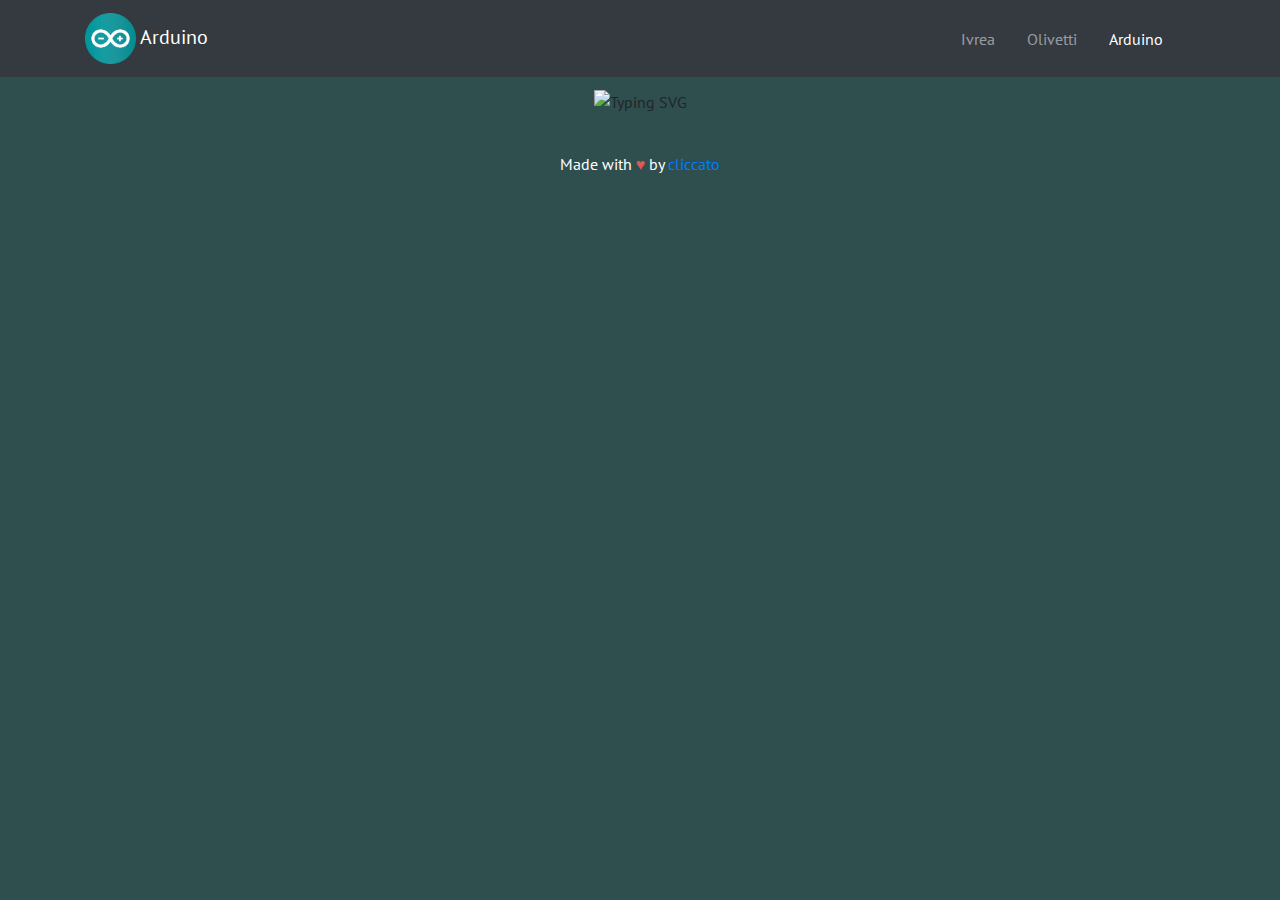
==== arduino.html @ 9da24762 "created arduino page + added 404 page" ====
<!DOCTYPE html>
<html lang="it">
<head>
  <meta charset="UTF-8">
  <meta name="viewport" content="width=device-width, initial-scale=1.0">
  <title>Arduino</title>
  <link rel="shortcut icon" href="img/logo-arduino.png" type="image/png">
  <link href='https://fonts.googleapis.com/css?family=PT Sans' rel='stylesheet'>
  <link rel="stylesheet" href="https://stackpath.bootstrapcdn.com/bootstrap/4.5.0/css/bootstrap.min.css">
  <script src="https://ajax.googleapis.com/ajax/libs/jquery/3.5.1/jquery.min.js"></script>
  <link rel="stylesheet" href="css/style.css">
</head>
<body>
    <header>
        <nav class="navbar navbar-expand-lg navbar-dark bg-dark fixed-top">
          <div class="container">
            <a class="navbar-brand">
              <img id="mini-logo" class="img-fluid" src="img/logo-arduino.png">
            Arduino</a>
            <div id="navbarNav">
              <ul class="navbar-nav flex-row ml-auto mr-2">
                <li class="nav-item">
                  <a class="nav-link mr-3" href="index.html" target="_top">Ivrea</a>
                </li>
                <li class="nav-item">
                  <a class="nav-link mr-3" href="olivetti.html" target="_top">Olivetti</a>
                </li>
                <li class="nav-item active">
                  <a class="nav-link mr-3" href="arduino.html" target="_top">Arduino</a>
                </li>
              </ul>
            </div>
          </div>
        </nav>
      </header>

      <section class="hero-section">
        <div class="container d-flex justify-content-center align-items-center">
            <img src="https://readme-typing-svg.demolab.com?font=Fira+Code&weight=600&size=60&duration=3000&pause=1000&center=true&vCenter=true&repeat=false&width=500&height=100&lines=Arduino" alt="Typing SVG" />
        </div>
      </section>

      <footer>
        <div class="container d-flex justify-content-center align-items-center">
          <p>Made with <span style="color: #e25555;">&hearts;</span> by <a href="https://github.com/cliccato">cliccato</a></p>
        </div>
      </footer>
    
      <script src="https://stackpath.bootstrapcdn.com/bootstrap/4.5.0/js/bootstrap.min.js"></script>
      <script src="js/script.js"></script>
</body>
</html>
---- css/style.css ----
body {
    background-color: #2F4F4F;
    font-family: 'PT Sans', bold;
}

p {
    color: #FFFFFF;
    font-weight: 100%;
    size: 100%;
}

h1 {
    color: #5afac5;
    font-size: 400%;
    size: 100%;
}

h4 {
    color: #5afac5;
    font-size: 200%;
    size: 100%;
}

.card-title {
    color: #5afac5;
    font-size: 150%;
    size: 100%;
}

.card-body {
    font-size: 100%;
    size: 100%;
}

.card-text {
    font-size: 100%;
    size: 100%;
}

#logo {
    width: 40%;
    height: 40%;
    size: 100%;
}

#mini-logo {
    width: 6%;
    height: 6%;
}

.card-img {
    width: 140%;
    height: 140%;
    border-radius: 100%;
}

#title {
    font-size: 300%;
    size: 100%;
}

::-webkit-scrollbar {
    width: 10px;
}

::-webkit-scrollbar-track {
    background: #2F4F4F;
}

::-webkit-scrollbar-thumb {
    background: #343a40;
}

::-webkit-scrollbar-thumb:hover {
    background: #343a40;
}

.navbar {
    size: 100%;
}

.hero-section {
    padding-top: 7%;
}

#ivrea-info {
    padding-top: 7%;
}

.portfolio-section {
    padding-top: 7%;
    padding-bottom: 3%;
}

footer {
    padding-top: 3%;
}

#citymap {
    border:0;
    width: 100%;
    height: 300px;
    size: 100%;
    margin-bottom: 2%;
}

th {
    color: #5afac5;
    font-size: 100%;
}

td {
    font-size: 100%;
}

.vr {
    color: #343a40;
    size: 100%;
}

.jumbotron {
    background-color: #343a40;
    color: #fff;
}

.animate-button {
    animation: wiggle 2s linear infinite;
}

@keyframes wiggle {
    0%, 7% {
      transform: rotateZ(0);
    }
    15% {
      transform: rotateZ(-15deg);
    }
    20% {
      transform: rotateZ(10deg);
    }
    25% {
      transform: rotateZ(-10deg);
    }
    30% {
      transform: rotateZ(6deg);
    }
    35% {
      transform: rotateZ(-4deg);
    }
    40%, 100% {
      transform: rotateZ(0);
    }
}

#show-ivrea-info {
    background-color: black;
    border: none;
}

#show-ivrea-info:hover {
    background-color: #343a40;
    border: none;
}

.card {
    transition: transform 0.3s;
}

.card:hover {
    transform: scale(1.1);
}
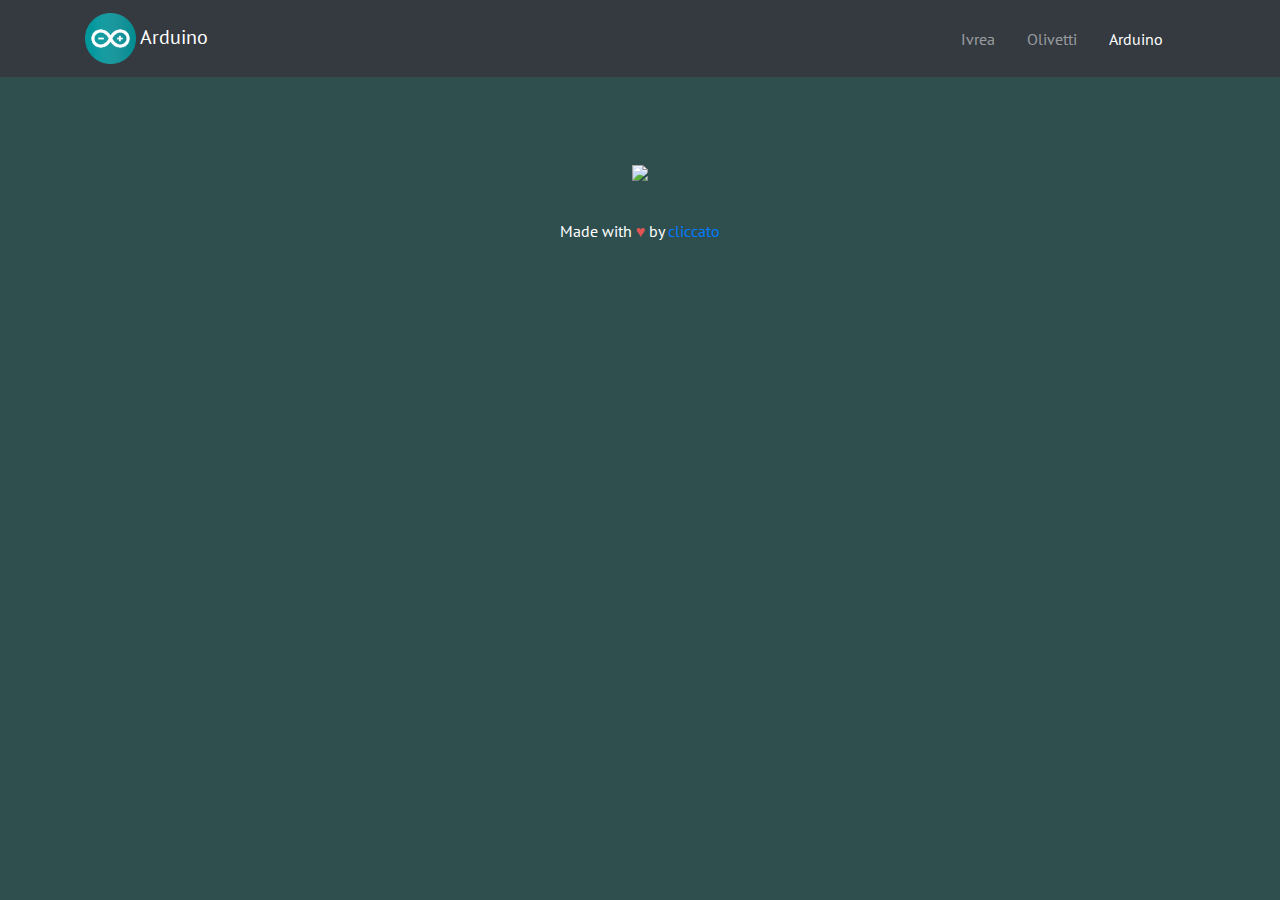
==== commit d1bb410a: "fixed arduino page" ====
--- a/arduino.html
+++ b/arduino.html
@@ -36,7 +36,7 @@
 
       <section class="hero-section">
         <div class="container d-flex justify-content-center align-items-center">
-            <img src="https://readme-typing-svg.demolab.com?font=Fira+Code&weight=600&size=60&duration=3000&pause=1000&center=true&vCenter=true&repeat=false&width=500&height=100&lines=Arduino" alt="Typing SVG" />
+            <img id="typing-text" src="https://readme-typing-svg.demolab.com?font=Fira+Code&weight=600&size=60&duration=3000&pause=1000&center=true&vCenter=true&repeat=false&width=500&height=100&lines=Arduino"/>
         </div>
       </section>
 
--- a/css/style.css
+++ b/css/style.css
@@ -167,4 +167,9 @@
 
 .card:hover {
     transform: scale(1.1);
+}
+
+#typing-text {
+    size: 100%;
+    padding-top: 75px;
 }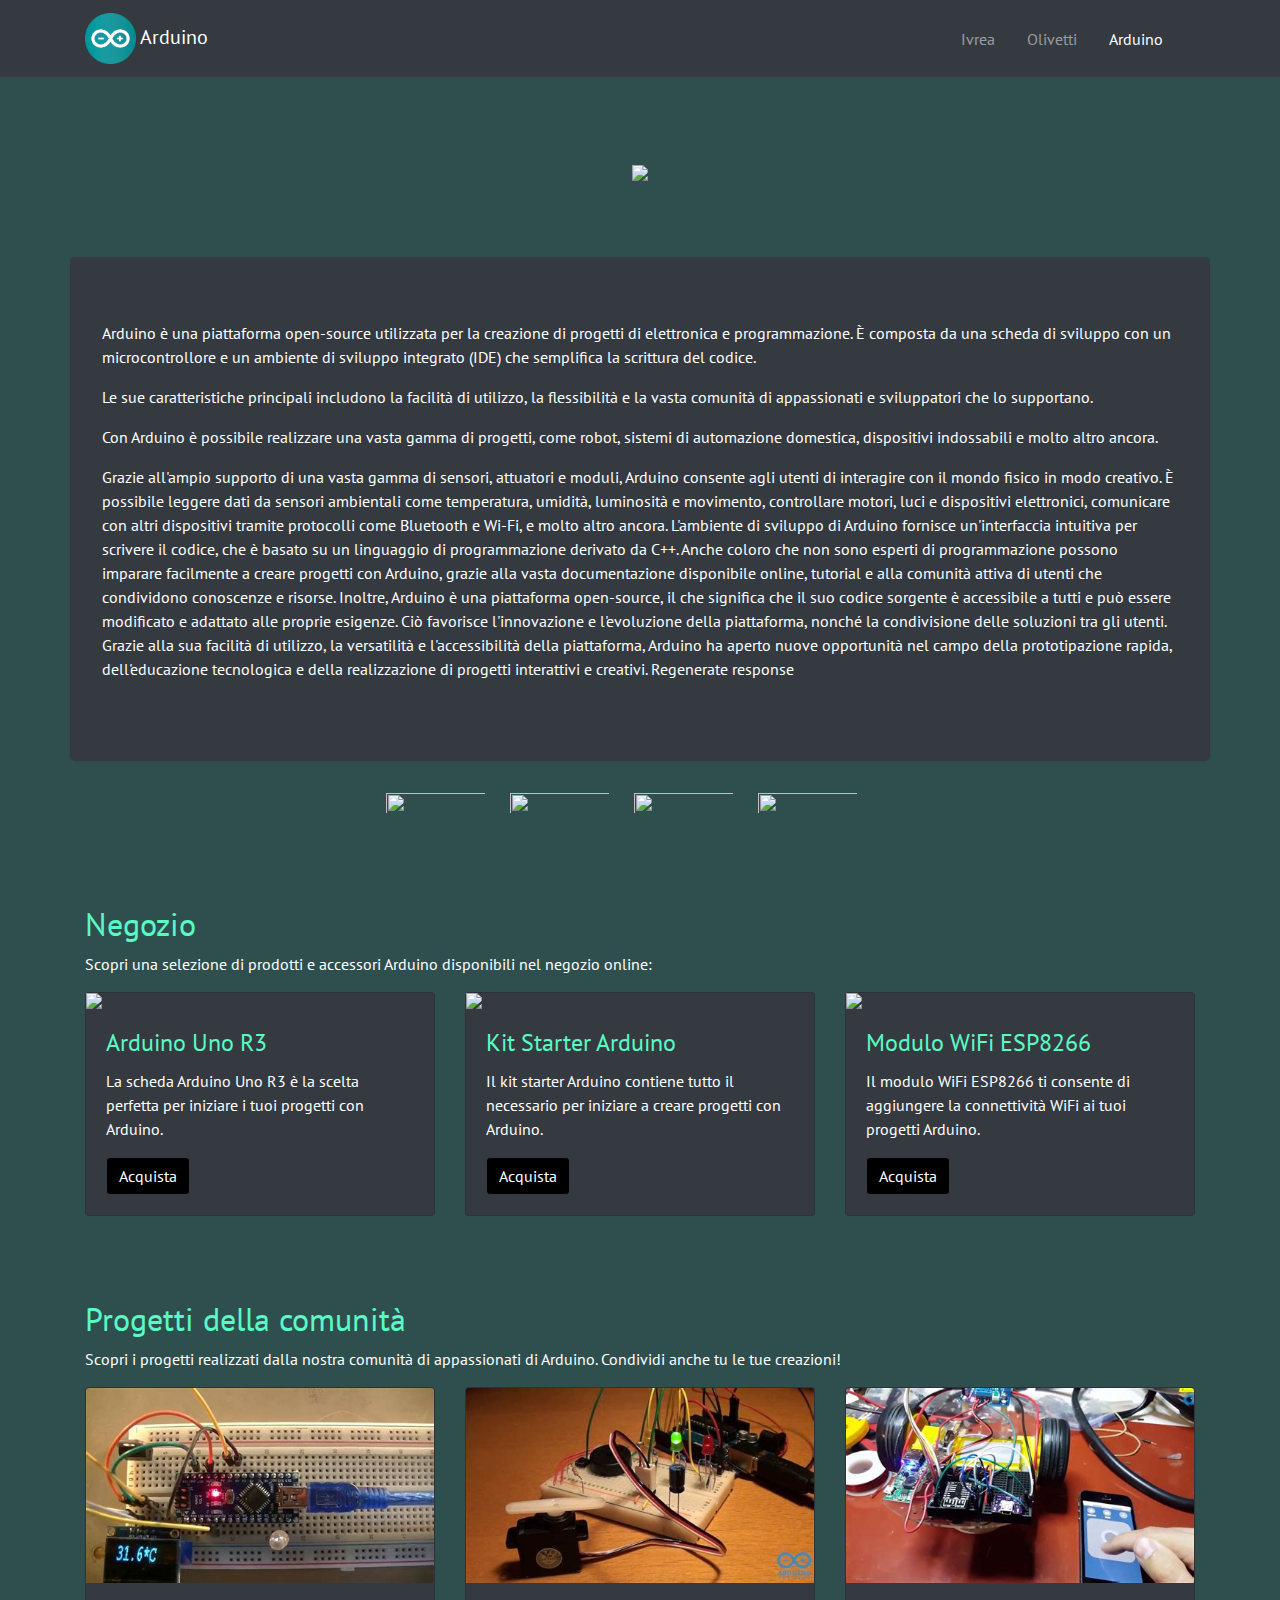
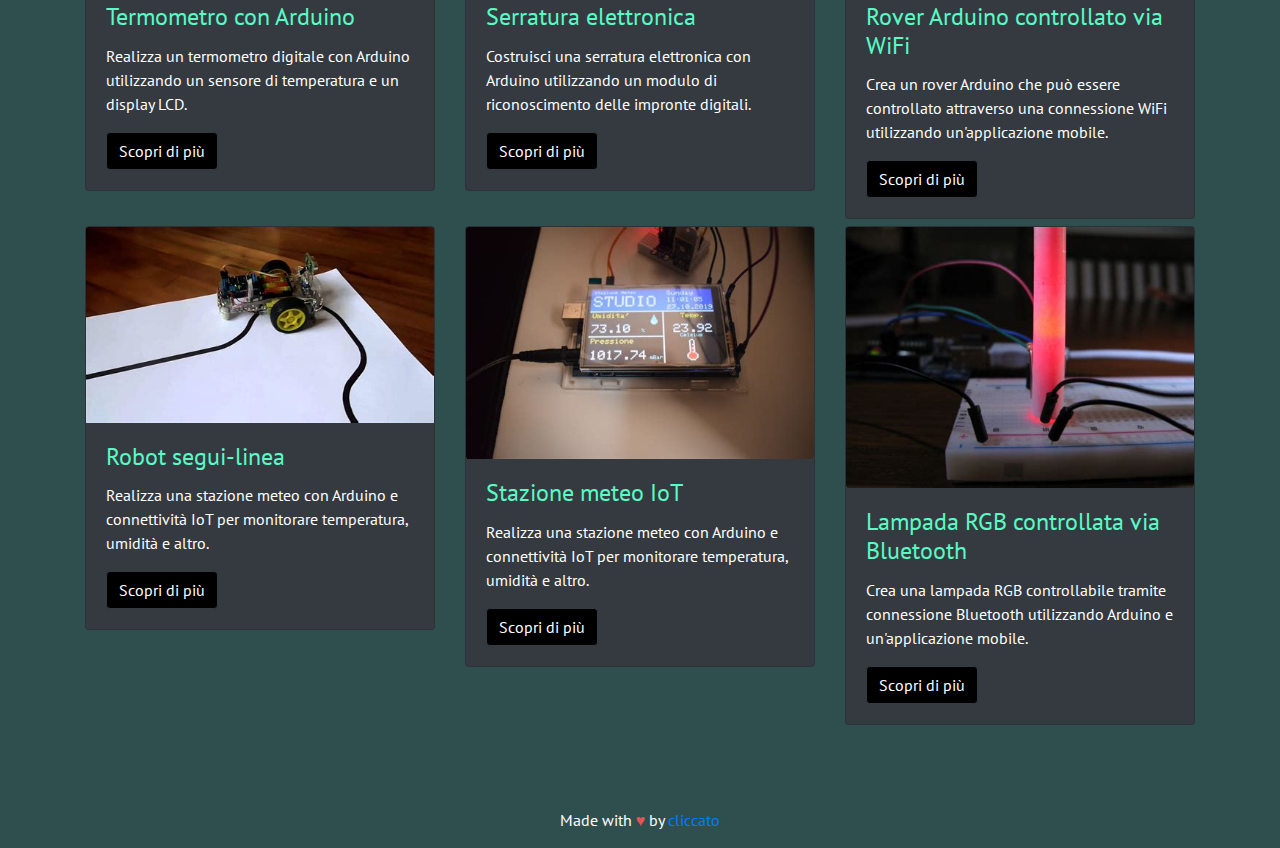
==== commit 494e2b24: "finished arduino page" ====
--- a/arduino.html
+++ b/arduino.html
@@ -36,7 +36,148 @@
 
       <section class="hero-section">
         <div class="container d-flex justify-content-center align-items-center">
-            <img id="typing-text" src="https://readme-typing-svg.demolab.com?font=Fira+Code&weight=600&size=60&duration=3000&pause=1000&center=true&vCenter=true&repeat=false&width=500&height=100&lines=Arduino"/>
+          <img id="typing-text" src="https://readme-typing-svg.demolab.com?font=Fira+Code&weight=600&size=60&duration=3000&pause=1000&center=true&vCenter=true&repeat=false&width=500&height=100&lines=Arduino"/>
+        </div>
+      </section>
+
+      <section class="arduino-section">
+        <div class="container jumbotron">
+          <p>Arduino è una piattaforma open-source utilizzata per la creazione di progetti di elettronica e programmazione. È composta da una scheda di sviluppo con un microcontrollore e un ambiente di sviluppo integrato (IDE) che semplifica la scrittura del codice.</p>
+          <p>Le sue caratteristiche principali includono la facilità di utilizzo, la flessibilità e la vasta comunità di appassionati e sviluppatori che lo supportano.</p>
+          <p>Con Arduino è possibile realizzare una vasta gamma di progetti, come robot, sistemi di automazione domestica, dispositivi indossabili e molto altro ancora.</p>
+          <p>Grazie all'ampio supporto di una vasta gamma di sensori, attuatori e moduli, Arduino consente agli utenti di interagire con il mondo fisico in modo creativo. È possibile leggere dati da sensori ambientali come temperatura, umidità, luminosità e movimento, controllare motori, luci e dispositivi elettronici, comunicare con altri dispositivi tramite protocolli come Bluetooth e Wi-Fi, e molto altro ancora.
+
+            L'ambiente di sviluppo di Arduino fornisce un'interfaccia intuitiva per scrivere il codice, che è basato su un linguaggio di programmazione derivato da C++. Anche coloro che non sono esperti di programmazione possono imparare facilmente a creare progetti con Arduino, grazie alla vasta documentazione disponibile online, tutorial e alla comunità attiva di utenti che condividono conoscenze e risorse.
+            
+            Inoltre, Arduino è una piattaforma open-source, il che significa che il suo codice sorgente è accessibile a tutti e può essere modificato e adattato alle proprie esigenze. Ciò favorisce l'innovazione e l'evoluzione della piattaforma, nonché la condivisione delle soluzioni tra gli utenti.
+            
+            Grazie alla sua facilità di utilizzo, la versatilità e l'accessibilità della piattaforma, Arduino ha aperto nuove opportunità nel campo della prototipazione rapida, dell'educazione tecnologica e della realizzazione di progetti interattivi e creativi.
+            Regenerate response</p>
+        </div>
+        <div class="container d-flex justify-content-center align-items-cente">
+          <div class="col-md-6 ml-3">
+            <a href="https://arduino.cc" target="_blank">
+              <img class="mini-badge" src="https://img.shields.io/badge/-Sito_Ufficiale-blue?style=flat-square&logo=Arduino&logoColor=white">
+            </a>
+            <a href="https://docs.arduino.cc" target="_blank">
+              <img class="mini-badge" src="https://img.shields.io/badge/-Documentazione-blue?style=flat-square&logo=Arduino&logoColor=white">
+            </a>
+            <a href="https://www.arduino.cc/en/donate/" target="_blank">
+              <img class="mini-badge" src="https://img.shields.io/badge/-Donazioni-blue?style=flat-square&logo=Arduino&logoColor=white">
+            </a>
+            <a href="https://forum.arduino.cc" target="_blank">
+              <img class="mini-badge" src="https://img.shields.io/badge/-Forum-blue?style=flat-square&logo=Arduino&logoColor=white">
+            </a>
+          </div>
+        </div>
+      </section>
+
+      <section class="shop-section">
+        <div class="container">
+          <h4>Negozio</h4>
+          <p>Scopri una selezione di prodotti e accessori Arduino disponibili nel negozio online:</p>
+          <div class="row">
+            <div class="col-md-4">
+              <div class="card">
+                <img src="https://w.wiki/6mXq">
+                <div class="card-body">
+                  <h5 class="card-title">Arduino Uno R3</h5>
+                  <p class="card-text">La scheda Arduino Uno R3 è la scelta perfetta per iniziare i tuoi progetti con Arduino.</p>
+                  <a href="https://store.arduino.cc/products/arduino-uno-rev3" target="_blank" class="btn btn-dark">Acquista</a>
+                </div>
+              </div>
+            </div>
+            <div class="col-md-4">
+              <div class="card">
+                <img src="https://w.wiki/6mXt">
+                <div class="card-body">
+                  <h5 class="card-title">Kit Starter Arduino</h5>
+                  <p class="card-text">Il kit starter Arduino contiene tutto il necessario per iniziare a creare progetti con Arduino.</p>
+                  <a href="https://store.arduino.cc/products/arduino-starter-kit-multi-language?queryID=undefined" target="_blank" class="btn btn-dark">Acquista</a>
+                </div>
+              </div>
+            </div>
+            <div class="col-md-4">
+              <div class="card">
+                <img src="https://w.wiki/6mXu">
+                <div class="card-body">
+                  <h5 class="card-title">Modulo WiFi ESP8266</h5>
+                  <p class="card-text">Il modulo WiFi ESP8266 ti consente di aggiungere la connettività WiFi ai tuoi progetti Arduino.</p>
+                  <a href="https://it.aliexpress.com/item/32520574539.html" target="_blank" class="btn btn-dark">Acquista</a>
+                </div>
+              </div>
+            </div>
+          </div>
+        </div>
+      </section>
+      
+
+      <section class="community-projects">
+        <div class="container">
+          <h4>Progetti della comunità</h4>
+          <p>Scopri i progetti realizzati dalla nostra comunità di appassionati di Arduino. Condividi anche tu le tue creazioni!</p>
+          <div class="row overflow-x-auto">
+            <div class="col-md-4">
+              <div class="card">
+                <img src="img/arduino/arduino-project01.jpg" class="card-img-top">
+                <div class="card-body">
+                  <h5 class="card-title">Termometro con Arduino</h5>
+                  <p class="card-text">Realizza un termometro digitale con Arduino utilizzando un sensore di temperatura e un display LCD.</p>
+                  <a href="https://www.progettiarduino.com/11-temperatura-e-umiditagrave-dht-11.html" target="_blank" class="btn btn-dark">Scopri di più</a>
+                </div>
+              </div>
+            </div>
+            <div class="col-md-4">
+              <div class="card">
+                <img src="img/arduino/arduino-project02.jpg" class="card-img-top">
+                <div class="card-body">
+                  <h5 class="card-title">Serratura elettronica</h5>
+                  <p class="card-text">Costruisci una serratura elettronica con Arduino utilizzando un modulo di riconoscimento delle impronte digitali.</p>
+                  <a href="https://www.progettiarduino.com/82-serra-automatizzata-con-arduino.html" target="_blank" class="btn btn-dark">Scopri di più</a>
+                </div>
+              </div>
+            </div>
+            <div class="col-md-4">
+              <div class="card">
+                <img src="img/arduino/arduino-project03.jpg" class="card-img-top">
+                <div class="card-body">
+                  <h5 class="card-title">Rover Arduino controllato via WiFi</h5>
+                  <p class="card-text">Crea un rover Arduino che può essere controllato attraverso una connessione WiFi utilizzando un'applicazione mobile.</p>
+                  <a href="https://www.instructables.com/Rover-Arduino-WeMos-D1-Controllato-Da-Smartphone/" target="_blank" class="btn btn-dark">Scopri di più</a>
+                </div>
+              </div>
+            </div>
+            <div class="col-md-4">
+              <div class="card">
+                <img src="img/arduino/arduino-project04.jpg" class="card-img-top">
+                <div class="card-body">
+                  <h5 class="card-title">Robot segui-linea</h5>
+                  <p class="card-text">Realizza una stazione meteo con Arduino e connettività IoT per monitorare temperatura, umidità e altro.</p>
+                  <a href="https://www.maffucci.it/tag/segui-linea/" target="_blank" class="btn btn-dark">Scopri di più</a>
+                </div>
+              </div>
+            </div>
+            <div class="col-md-4">
+              <div class="card">
+                <img src="img/arduino/arduino-project05.jpg" class="card-img-top">
+                <div class="card-body">
+                  <h5 class="card-title">Stazione meteo IoT</h5>
+                  <p class="card-text">Realizza una stazione meteo con Arduino e connettività IoT per monitorare temperatura, umidità e altro.</p>
+                  <a href="https://www.intrageo.it/geologia/come-costruire-un-stazione-meteo-con-arduino/" target="_blank" class="btn btn-dark">Scopri di più</a>
+                </div>
+              </div>
+            </div>
+            <div class="col-md-4">
+              <div class="card">
+                <img src="img/arduino/arduino-project06.jpg" class="card-img-top">
+                <div class="card-body">
+                  <h5 class="card-title">Lampada RGB controllata via Bluetooth</h5>
+                  <p class="card-text">Crea una lampada RGB controllabile tramite connessione Bluetooth utilizzando Arduino e un'applicazione mobile.</p>
+                  <a href="https://www.instructables.com/Bluetooth-RGB-Lights-With-Arduino/" target="_blank" class="btn btn-dark">Scopri di più</a>
+                </div>
+              </div>
+            </div>
+          </div>
         </div>
       </section>
 
--- a/css/style.css
+++ b/css/style.css
@@ -46,6 +46,7 @@
 #mini-logo {
     width: 6%;
     height: 6%;
+    size: 100%;
 }
 
 .card-img {
@@ -161,8 +162,15 @@
     border: none;
 }
 
+.btn {
+    background-color: black;
+}
+
 .card {
     transition: transform 0.3s;
+    size: 100%;
+    background-color: #343a40;
+    margin-bottom: 2%;
 }
 
 .card:hover {
@@ -172,4 +180,17 @@
 #typing-text {
     size: 100%;
     padding-top: 75px;
+}
+
+.mini-badge {
+    width: 120px;
+    height: 35px;
+    size: 100%;
+    padding-right: 4%;
+    padding-bottom: 3%;
+}
+
+section {
+    padding-top: 3%;
+    padding-bottom: 3%;
 }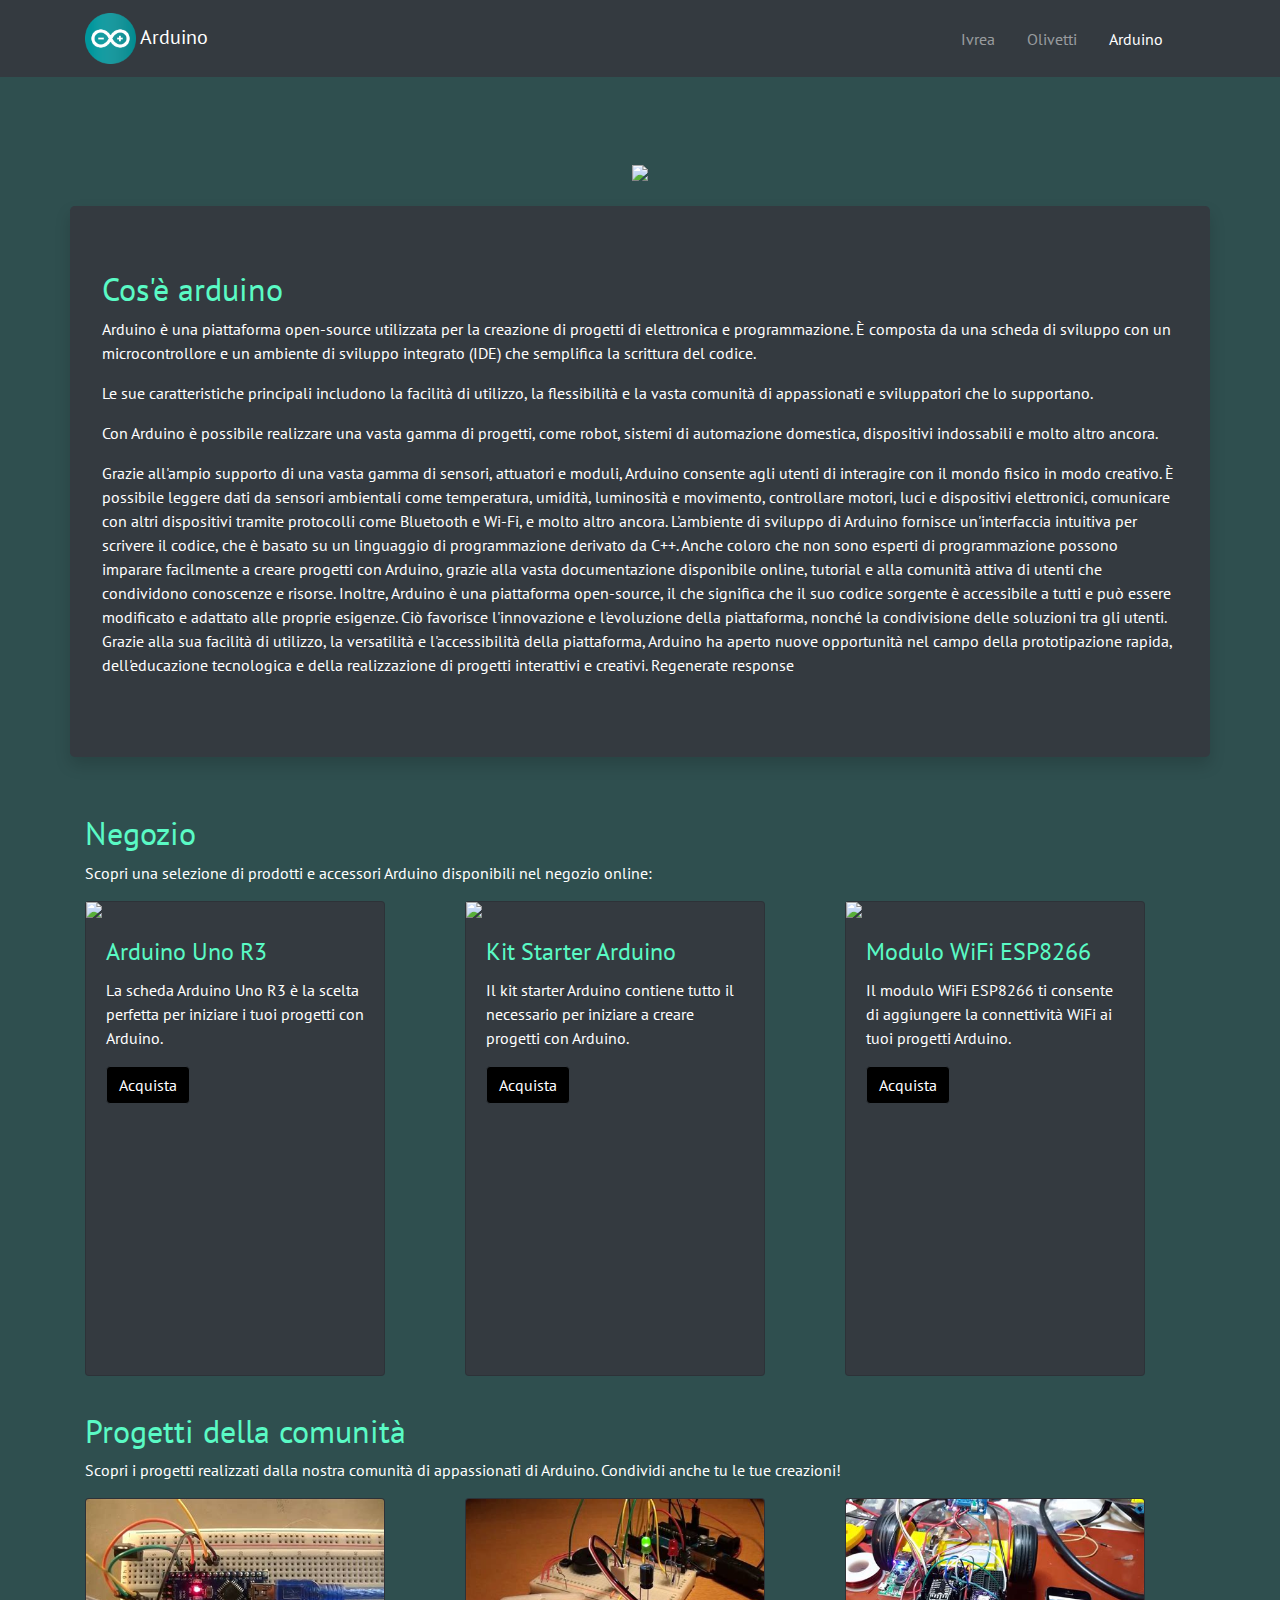
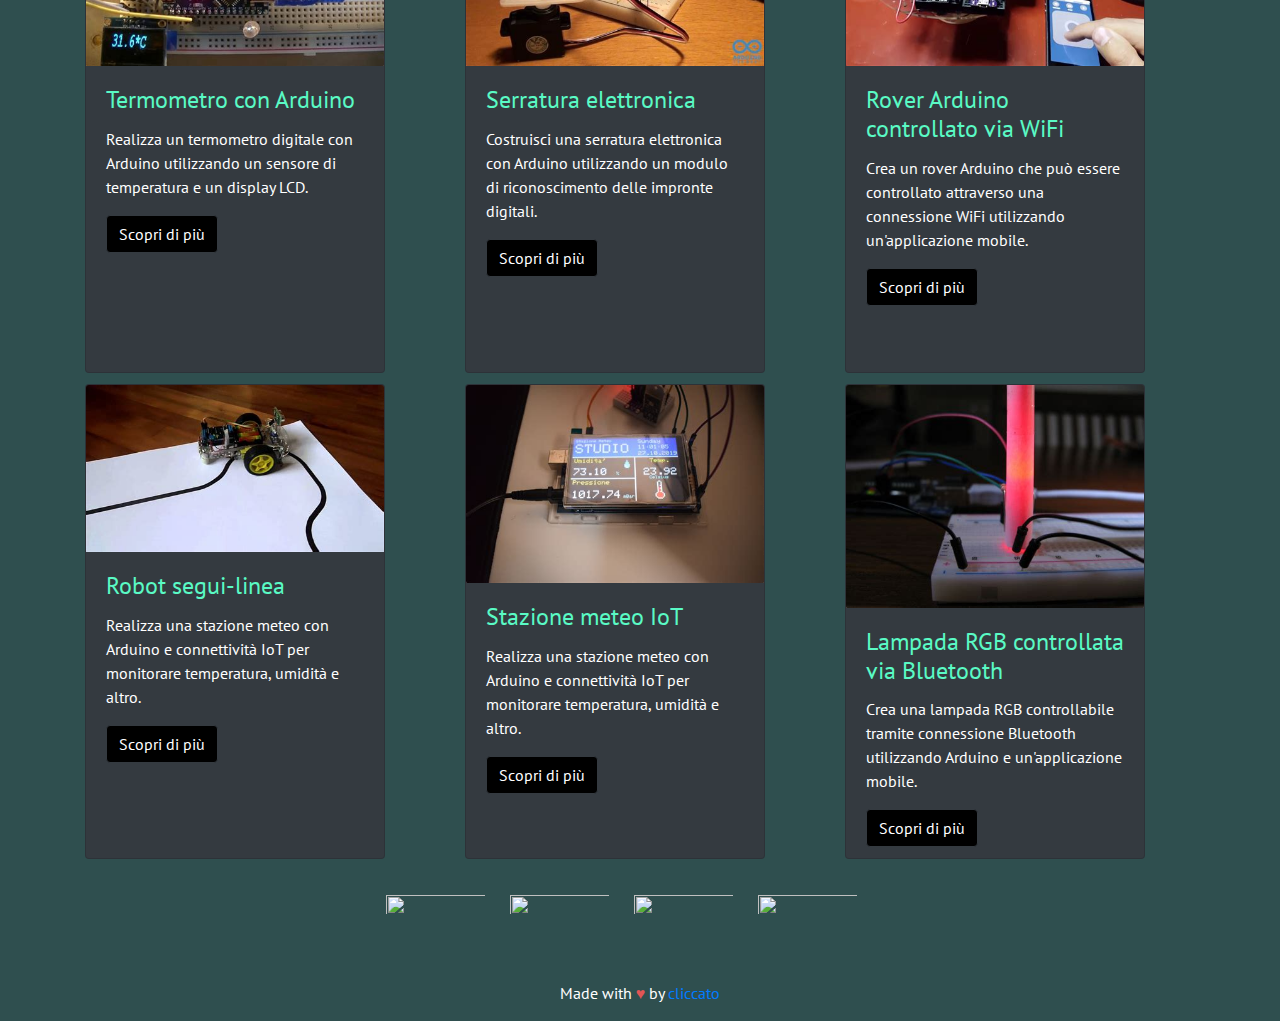
==== commit a34503b1: "add + fix" ====
--- a/arduino.html
+++ b/arduino.html
@@ -41,7 +41,8 @@
       </section>
 
       <section class="arduino-section">
-        <div class="container jumbotron">
+        <div class="container jumbotron shadow">
+          <h4>Cos'è arduino</h4>
           <p>Arduino è una piattaforma open-source utilizzata per la creazione di progetti di elettronica e programmazione. È composta da una scheda di sviluppo con un microcontrollore e un ambiente di sviluppo integrato (IDE) che semplifica la scrittura del codice.</p>
           <p>Le sue caratteristiche principali includono la facilità di utilizzo, la flessibilità e la vasta comunità di appassionati e sviluppatori che lo supportano.</p>
           <p>Con Arduino è possibile realizzare una vasta gamma di progetti, come robot, sistemi di automazione domestica, dispositivi indossabili e molto altro ancora.</p>
@@ -54,22 +55,6 @@
             Grazie alla sua facilità di utilizzo, la versatilità e l'accessibilità della piattaforma, Arduino ha aperto nuove opportunità nel campo della prototipazione rapida, dell'educazione tecnologica e della realizzazione di progetti interattivi e creativi.
             Regenerate response</p>
         </div>
-        <div class="container d-flex justify-content-center align-items-cente">
-          <div class="col-md-6 ml-3">
-            <a href="https://arduino.cc" target="_blank">
-              <img class="mini-badge" src="https://img.shields.io/badge/-Sito_Ufficiale-blue?style=flat-square&logo=Arduino&logoColor=white">
-            </a>
-            <a href="https://docs.arduino.cc" target="_blank">
-              <img class="mini-badge" src="https://img.shields.io/badge/-Documentazione-blue?style=flat-square&logo=Arduino&logoColor=white">
-            </a>
-            <a href="https://www.arduino.cc/en/donate/" target="_blank">
-              <img class="mini-badge" src="https://img.shields.io/badge/-Donazioni-blue?style=flat-square&logo=Arduino&logoColor=white">
-            </a>
-            <a href="https://forum.arduino.cc" target="_blank">
-              <img class="mini-badge" src="https://img.shields.io/badge/-Forum-blue?style=flat-square&logo=Arduino&logoColor=white">
-            </a>
-          </div>
-        </div>
       </section>
 
       <section class="shop-section">
@@ -78,7 +63,7 @@
           <p>Scopri una selezione di prodotti e accessori Arduino disponibili nel negozio online:</p>
           <div class="row">
             <div class="col-md-4">
-              <div class="card">
+              <div class="card arduinocard">
                 <img src="https://w.wiki/6mXq">
                 <div class="card-body">
                   <h5 class="card-title">Arduino Uno R3</h5>
@@ -88,7 +73,7 @@
               </div>
             </div>
             <div class="col-md-4">
-              <div class="card">
+              <div class="card arduinocard">
                 <img src="https://w.wiki/6mXt">
                 <div class="card-body">
                   <h5 class="card-title">Kit Starter Arduino</h5>
@@ -98,7 +83,7 @@
               </div>
             </div>
             <div class="col-md-4">
-              <div class="card">
+              <div class="card arduinocard">
                 <img src="https://w.wiki/6mXu">
                 <div class="card-body">
                   <h5 class="card-title">Modulo WiFi ESP8266</h5>
@@ -118,7 +103,7 @@
           <p>Scopri i progetti realizzati dalla nostra comunità di appassionati di Arduino. Condividi anche tu le tue creazioni!</p>
           <div class="row overflow-x-auto">
             <div class="col-md-4">
-              <div class="card">
+              <div class="card arduinocard">
                 <img src="img/arduino/arduino-project01.jpg" class="card-img-top">
                 <div class="card-body">
                   <h5 class="card-title">Termometro con Arduino</h5>
@@ -128,7 +113,7 @@
               </div>
             </div>
             <div class="col-md-4">
-              <div class="card">
+              <div class="card arduinocard">
                 <img src="img/arduino/arduino-project02.jpg" class="card-img-top">
                 <div class="card-body">
                   <h5 class="card-title">Serratura elettronica</h5>
@@ -138,7 +123,7 @@
               </div>
             </div>
             <div class="col-md-4">
-              <div class="card">
+              <div class="card arduinocard">
                 <img src="img/arduino/arduino-project03.jpg" class="card-img-top">
                 <div class="card-body">
                   <h5 class="card-title">Rover Arduino controllato via WiFi</h5>
@@ -148,7 +133,7 @@
               </div>
             </div>
             <div class="col-md-4">
-              <div class="card">
+              <div class="card arduinocard">
                 <img src="img/arduino/arduino-project04.jpg" class="card-img-top">
                 <div class="card-body">
                   <h5 class="card-title">Robot segui-linea</h5>
@@ -158,7 +143,7 @@
               </div>
             </div>
             <div class="col-md-4">
-              <div class="card">
+              <div class="card arduinocard">
                 <img src="img/arduino/arduino-project05.jpg" class="card-img-top">
                 <div class="card-body">
                   <h5 class="card-title">Stazione meteo IoT</h5>
@@ -168,7 +153,7 @@
               </div>
             </div>
             <div class="col-md-4">
-              <div class="card">
+              <div class="card arduinocard">
                 <img src="img/arduino/arduino-project06.jpg" class="card-img-top">
                 <div class="card-body">
                   <h5 class="card-title">Lampada RGB controllata via Bluetooth</h5>
@@ -177,6 +162,25 @@
                 </div>
               </div>
             </div>
+          </div>
+        </div>
+      </section>
+
+      <section class="link-section">
+        <div class="container d-flex justify-content-center align-items-center">
+          <div class="col-md-6 ml-3">
+            <a href="https://arduino.cc" target="_blank">
+              <img class="mini-badge" src="https://img.shields.io/badge/-Sito_Ufficiale-blue?style=flat-square&logo=Arduino&logoColor=white">
+            </a>
+            <a href="https://docs.arduino.cc" target="_blank">
+              <img class="mini-badge" src="https://img.shields.io/badge/-Documentazione-blue?style=flat-square&logo=Arduino&logoColor=white">
+            </a>
+            <a href="https://www.arduino.cc/en/donate/" target="_blank">
+              <img class="mini-badge" src="https://img.shields.io/badge/-Donazioni-blue?style=flat-square&logo=Arduino&logoColor=white">
+            </a>
+            <a href="https://forum.arduino.cc" target="_blank">
+              <img class="mini-badge" src="https://img.shields.io/badge/-Forum-blue?style=flat-square&logo=Arduino&logoColor=white">
+            </a>
           </div>
         </div>
       </section>
--- a/css/style.css
+++ b/css/style.css
@@ -85,7 +85,7 @@
 }
 
 #ivrea-info {
-    padding-top: 7%;
+    padding-top: 4%;
 }
 
 .portfolio-section {
@@ -166,11 +166,18 @@
     background-color: black;
 }
 
+.arduinocard {
+    min-width: 300px;
+    min-height: 475px;
+    max-width: 300px;
+    max-height: 475px;
+}
+
 .card {
     transition: transform 0.3s;
     size: 100%;
     background-color: #343a40;
-    margin-bottom: 2%;
+    margin-bottom: 3%;
 }
 
 .card:hover {
@@ -191,6 +198,6 @@
 }
 
 section {
-    padding-top: 3%;
-    padding-bottom: 3%;
+    padding-top: 1%;
+    padding-bottom: 1%;
 }